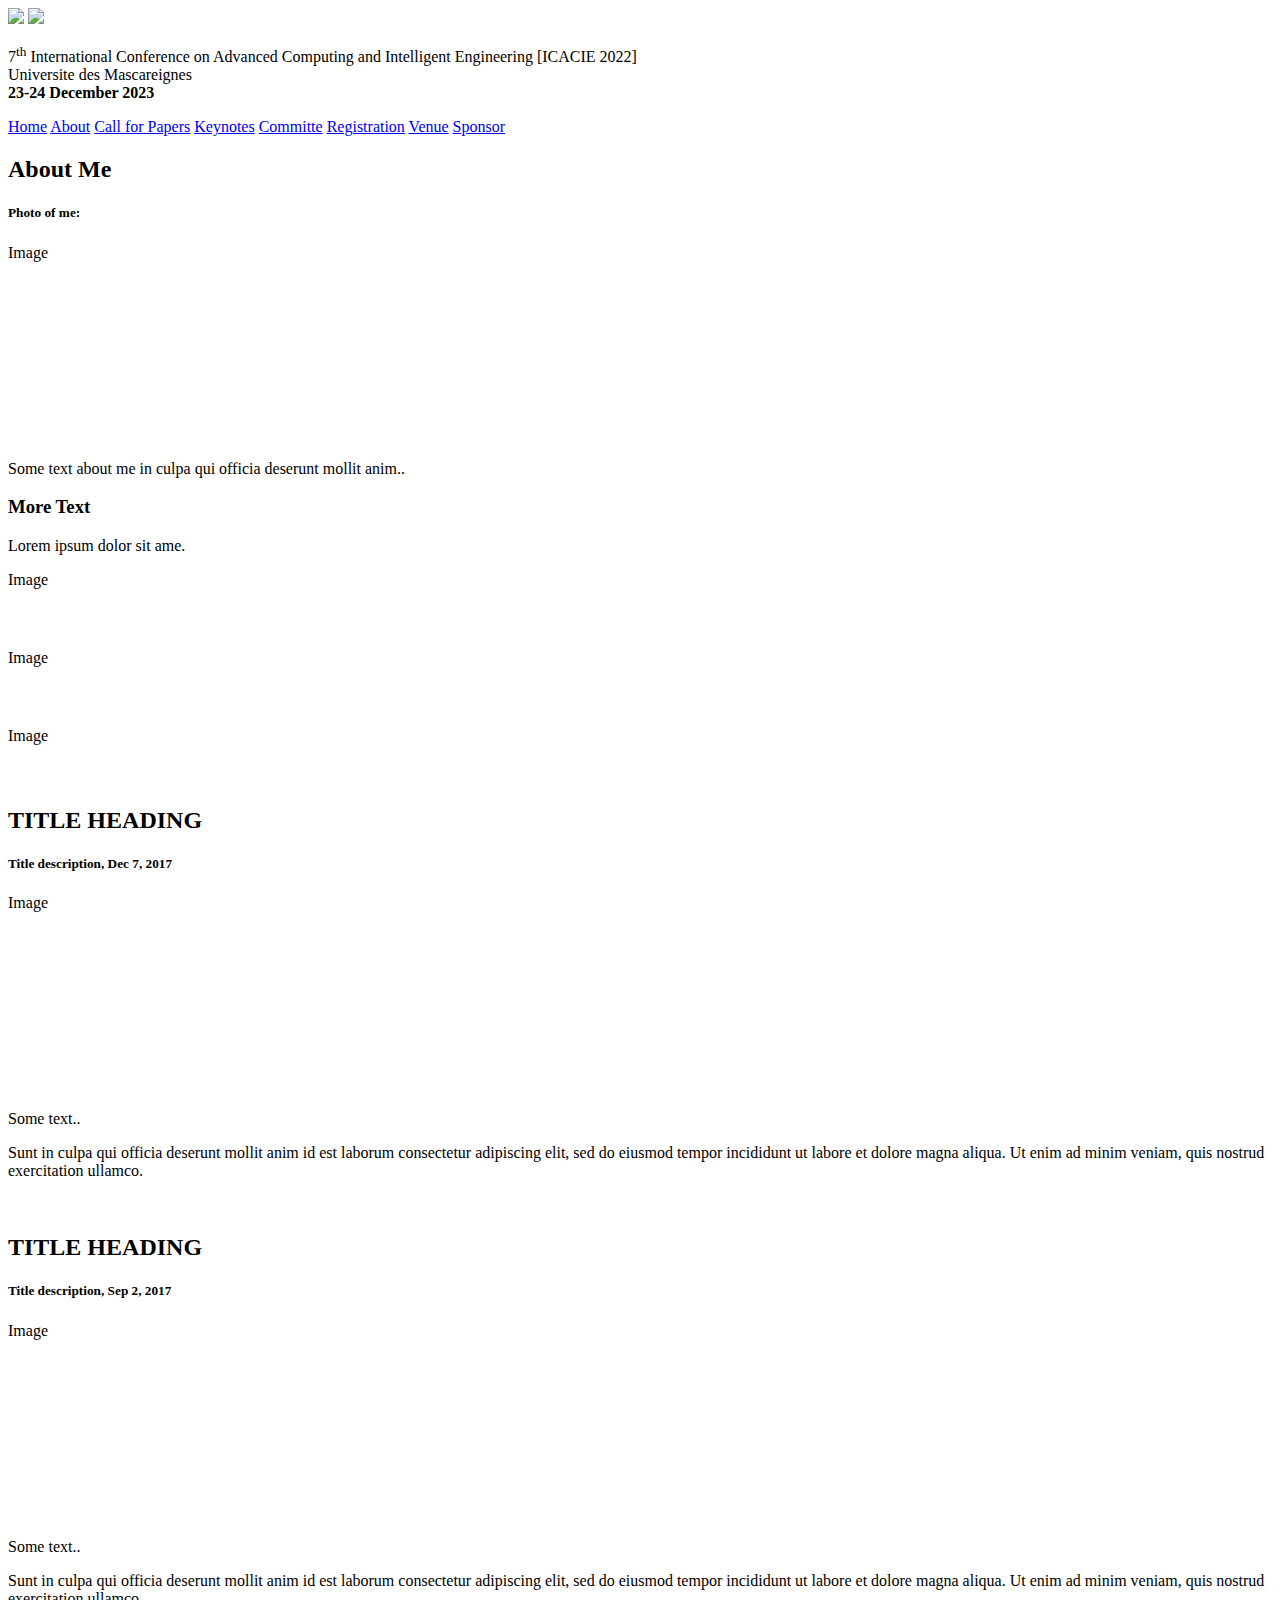
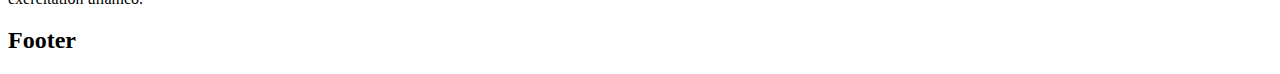
==== index.html @ 061257cf "This is the first version of my website" ====
<!-- @format -->

<!DOCTYPE html>
<html lang="en">
  <head>
    <meta charset="UTF-8" />
    <meta http-equiv="X-UA-Compatible" content="IE=edge" />
    <meta name="viewport" content="width=device-width, initial-scale=1.0" />
    <script src="https://kit.fontawesome.com/3111e54bba.js" crossorigin="anonymous"></script>
    <link rel="icon" href="img/logo.png" />
    <link rel="stylesheet" href="css/layout.css" />
    <link rel="stylesheet" href="css/base.css" />
    <link rel="stylesheet" href="css/component.css" />
    <link rel="stylesheet" href="css/main.css" />
    <title>Document</title>
  </head>
  <body>
    <!-- Header -->
    <div class="header">
      <!-- <img class="header__img" src="img/headerbg.jpg" /> -->
      <div class="header-item-left">
        <img class="item-left__img" src="img/logo-icacie.png" />
        <img class="item-left__img" src="img/udm-logo.png" />
      </div>
      <div class="header-item-right">
        <p>
          7<sup>th</sup> International Conference on Advanced Computing and Intelligent Engineering [ICACIE 2022]
          <br />
          Universite des Mascareignes
          <br />
          <b> 23-24 December 2023 </b>
        </p>
      </div>
      <!-- <div class="header-item-right"></div> -->
    </div>

    <!-- Navigation Bar -->
    <div class="navbar__main" id="navbar">
      <a href="#" class="navbar__link">Home</a>
      <a href="#" class="navbar__link">About</a>
      <a href="#" class="navbar__link">Call for Papers</a>
      <a href="#" class="navbar__link">Keynotes</a>
      <a href="#" class="navbar__link">Committe</a>
      <a href="#" class="navbar__link">Registration</a>
      <a href="#" class="navbar__link">Venue</a>
      <a href="#" class="navbar__link">Sponsor</a>
      <a href="javascript:void(0);" class="navbar__icon" onclick="openNav()">
        <i class="fa-solid fa-bars"></i>
      </a>
      <!--   -->
    </div>

    <!-- The flexible grid (content) -->
    <div class="content">
      <div class="content__side">
        <h2>About Me</h2>
        <h5>Photo of me:</h5>
        <div class="fakeimg" style="height: 200px">Image</div>
        <p>Some text about me in culpa qui officia deserunt mollit anim..</p>
        <h3>More Text</h3>
        <p>Lorem ipsum dolor sit ame.</p>
        <div class="fakeimg" style="height: 60px">Image</div>
        <br />
        <div class="fakeimg" style="height: 60px">Image</div>
        <br />
        <div class="fakeimg" style="height: 60px">Image</div>
      </div>
      <div class="content__main">
        <h2>TITLE HEADING</h2>
        <h5>Title description, Dec 7, 2017</h5>
        <div class="fakeimg" style="height: 200px">Image</div>
        <p>Some text..</p>
        <p>
          Sunt in culpa qui officia deserunt mollit anim id est laborum consectetur adipiscing elit, sed do eiusmod tempor incididunt ut labore et dolore magna aliqua. Ut enim ad minim veniam, quis
          nostrud exercitation ullamco.
        </p>
        <br />
        <h2>TITLE HEADING</h2>
        <h5>Title description, Sep 2, 2017</h5>
        <div class="fakeimg" style="height: 200px">Image</div>
        <p>Some text..</p>
        <p>
          Sunt in culpa qui officia deserunt mollit anim id est laborum consectetur adipiscing elit, sed do eiusmod tempor incididunt ut labore et dolore magna aliqua. Ut enim ad minim veniam, quis
          nostrud exercitation ullamco.
        </p>
      </div>
    </div>

    <!-- Footer -->
    <div class="footer">
      <h2>Footer</h2>
    </div>

    <script>
      function openNav() {
        var x = document.getElementById("navbar");
        if (x.className === "navbar__main") {
          x.className += " responsive";
        } else {
          x.className = "navbar__main";
        }
      }

      function closeNav() {
        document.getElementById("navbar").className = "navbar__main";
      }
    </script>
  </body>
</html>
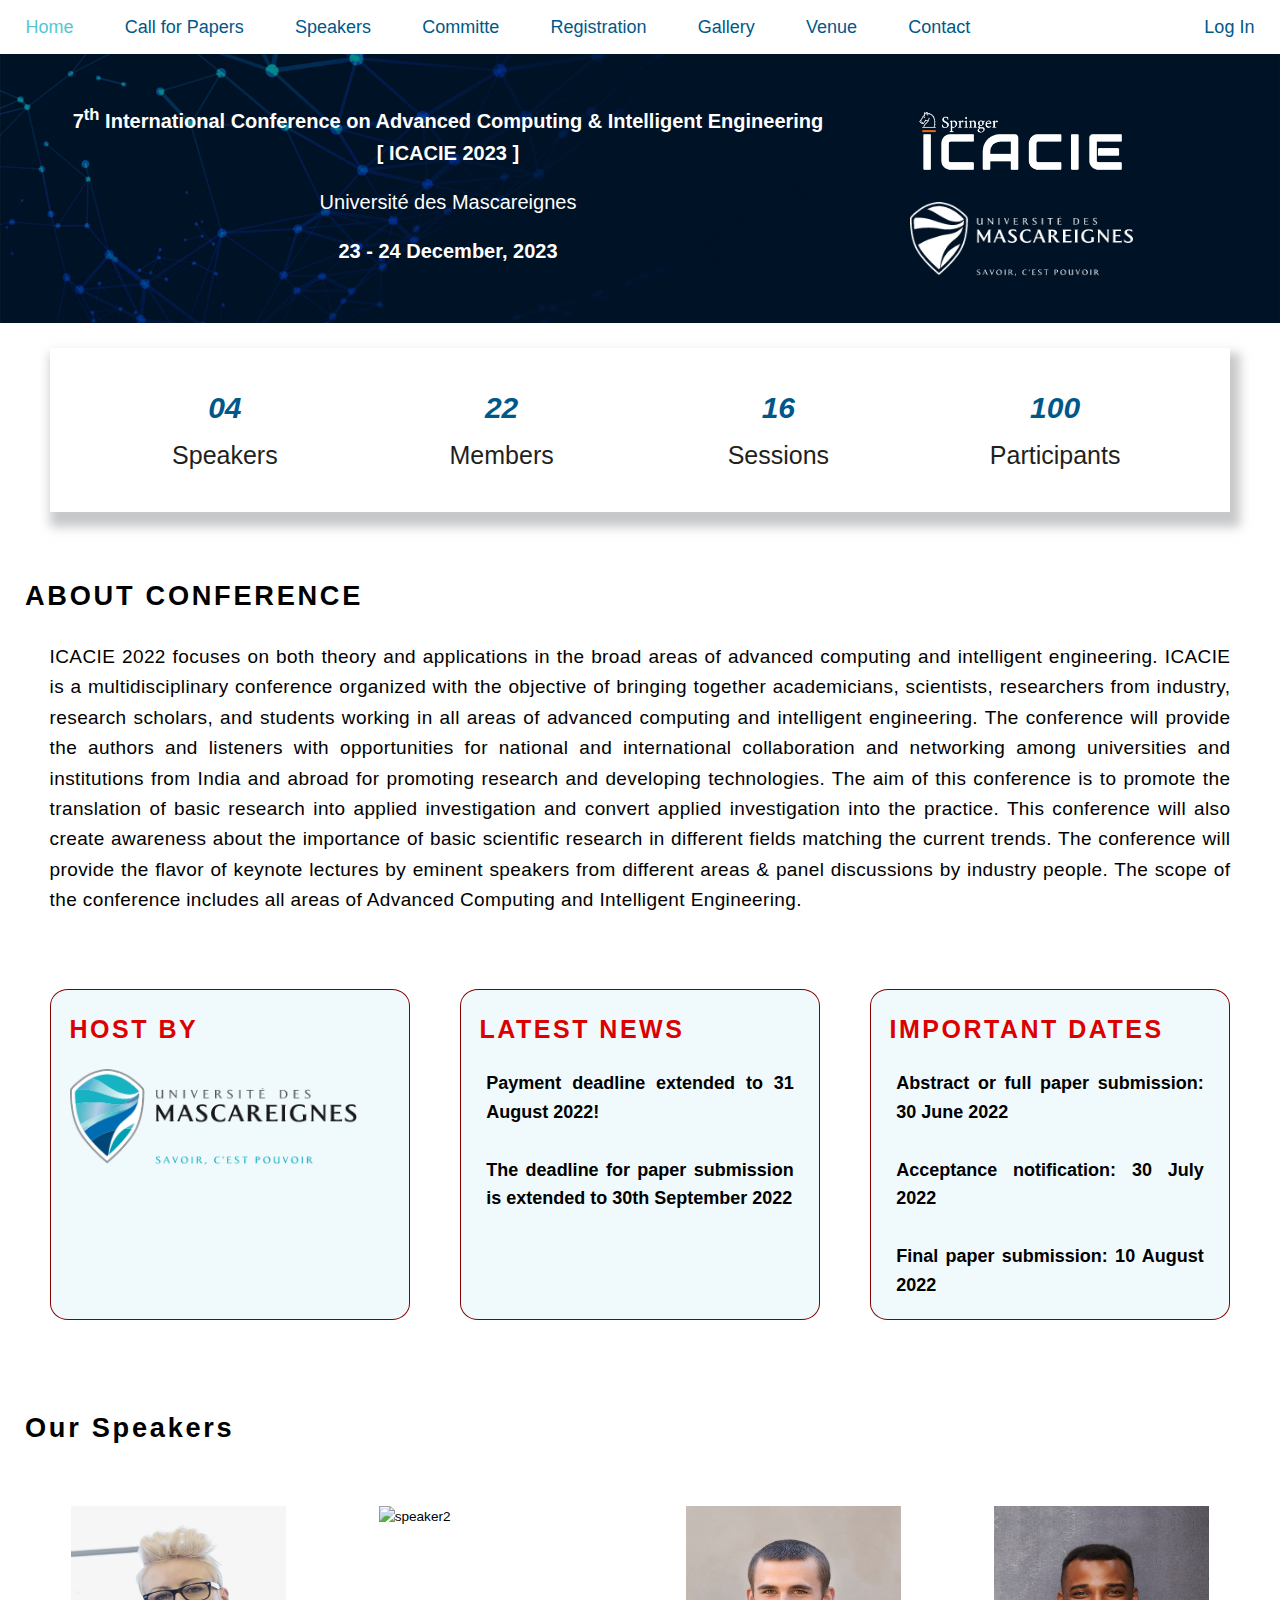
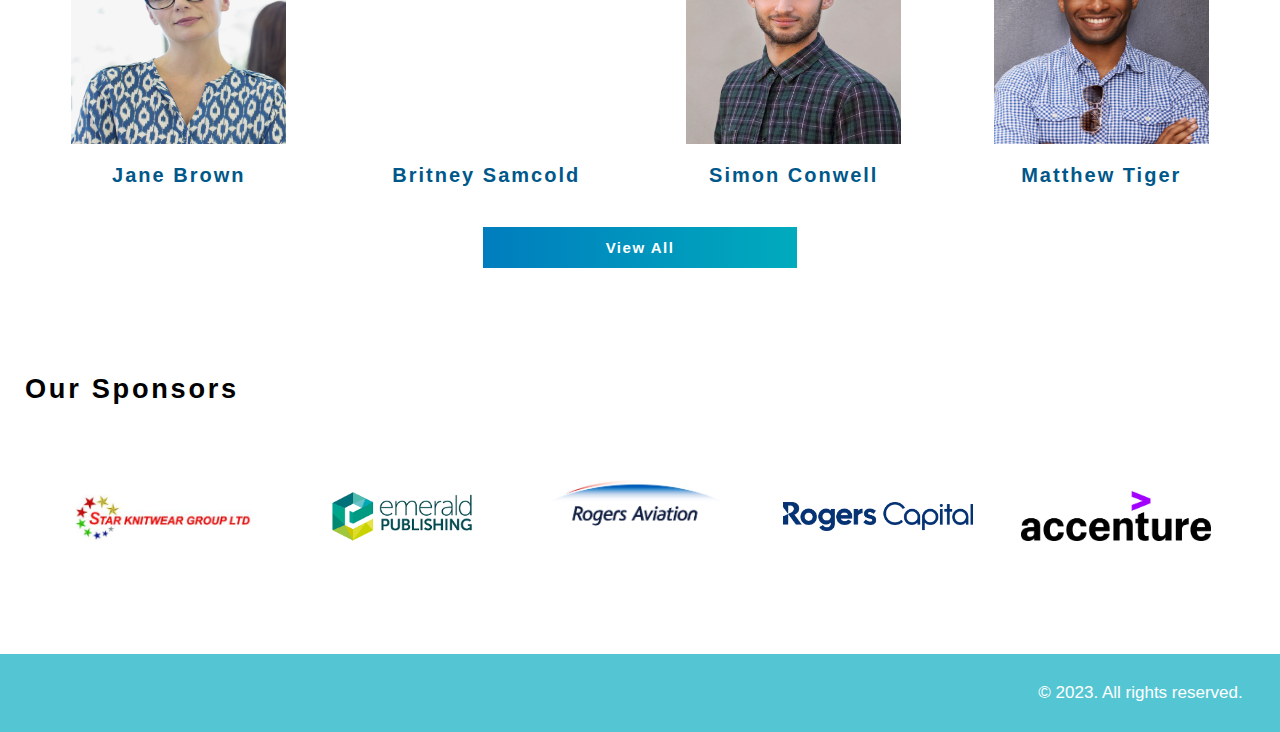
==== commit 203775c4: "This is the updated version of the website" ====
--- a/index.html
+++ b/index.html
@@ -1,109 +1,225 @@
-<!-- @format -->
-
 <!DOCTYPE html>
 <html lang="en">
-  <head>
-    <meta charset="UTF-8" />
-    <meta http-equiv="X-UA-Compatible" content="IE=edge" />
-    <meta name="viewport" content="width=device-width, initial-scale=1.0" />
-    <script src="https://kit.fontawesome.com/3111e54bba.js" crossorigin="anonymous"></script>
-    <link rel="icon" href="img/logo.png" />
-    <link rel="stylesheet" href="css/layout.css" />
-    <link rel="stylesheet" href="css/base.css" />
-    <link rel="stylesheet" href="css/component.css" />
-    <link rel="stylesheet" href="css/main.css" />
-    <title>Document</title>
-  </head>
-  <body>
-    <!-- Header -->
-    <div class="header">
-      <!-- <img class="header__img" src="img/headerbg.jpg" /> -->
-      <div class="header-item-left">
-        <img class="item-left__img" src="img/logo-icacie.png" />
-        <img class="item-left__img" src="img/udm-logo.png" />
-      </div>
-      <div class="header-item-right">
-        <p>
-          7<sup>th</sup> International Conference on Advanced Computing and Intelligent Engineering [ICACIE 2022]
-          <br />
-          Universite des Mascareignes
-          <br />
-          <b> 23-24 December 2023 </b>
-        </p>
-      </div>
-      <!-- <div class="header-item-right"></div> -->
-    </div>
-
-    <!-- Navigation Bar -->
+
+<head>
+  <meta charset="UTF-8">
+  <meta http-equiv="X-UA-Compatible" content="IE=edge">
+  <meta name="viewport" content="width=device-width, initial-scale=1.0">
+  <script src="https://kit.fontawesome.com/3111e54bba.js" crossorigin="anonymous"></script>
+  <link rel="icon" href="img/logo.png">
+  <link rel="stylesheet" href="css/layout.css">
+  <link rel="stylesheet" href="css/base.css">
+  <link rel="stylesheet" href="css/component.css">
+  <link rel="stylesheet" href="css/main.css">
+  <link rel="stylesheet" href="css/index.css">
+  <title>Home</title>
+</head>
+
+<body>
+  <div class="home__wrapper">
+    <!-- Navigation bar -->
     <div class="navbar__main" id="navbar">
-      <a href="#" class="navbar__link">Home</a>
-      <a href="#" class="navbar__link">About</a>
-      <a href="#" class="navbar__link">Call for Papers</a>
-      <a href="#" class="navbar__link">Keynotes</a>
-      <a href="#" class="navbar__link">Committe</a>
-      <a href="#" class="navbar__link">Registration</a>
-      <a href="#" class="navbar__link">Venue</a>
-      <a href="#" class="navbar__link">Sponsor</a>
+      <a href="index.html" class="navbar__link">Home</a>
+      <a href="papers.html" class="navbar__link">Call for Papers</a>
+      <a href="keynote.html" class="navbar__link">Speakers</a>
+      <a href="committee.html" class="navbar__link">Committe</a>
+      <a href="registration.html" class="navbar__link">Registration</a>
+      <a href="gallery.html" class="navbar__link">Gallery</a>
+      <a href="venue.html" class="navbar__link">Venue</a>
+      <a href="contact.html" class="navbar__link">Contact</a>
+      <a href="login.html" class="navbar__link navbar-link__icon"> <i class="fa-regular fa-user"></i> &nbsp; Log In </a>
       <a href="javascript:void(0);" class="navbar__icon" onclick="openNav()">
         <i class="fa-solid fa-bars"></i>
       </a>
-      <!--   -->
-    </div>
-
-    <!-- The flexible grid (content) -->
+    </div>
+    <!-- // Navigation bar -->
+
+    <!-- Header -->
+    <div class="header">
+      <div class="header-item-left">
+        <p class="heading main__heading">
+          <b> 7<sup>th</sup> International Conference on Advanced Computing & Intelligent Engineering <br>[ ICACIE
+            2023 ] </b>
+        </p>
+        <p class="heading sub__heading">Université des Mascareignes</p>
+        <p><b> 23 - 24 December, 2023 </b></p>
+      </div>
+      <div class="header-item-right">
+        <img class="item-right__img image__1" src="img/logo-icacie.png" alt="icacie-logo">
+        <img class="item-right__img image__2" src="img/udm-logo.png" alt="udm-logo">
+      </div>
+    </div>
+    <!--// Header -->
+
     <div class="content">
-      <div class="content__side">
-        <h2>About Me</h2>
-        <h5>Photo of me:</h5>
-        <div class="fakeimg" style="height: 200px">Image</div>
-        <p>Some text about me in culpa qui officia deserunt mollit anim..</p>
-        <h3>More Text</h3>
-        <p>Lorem ipsum dolor sit ame.</p>
-        <div class="fakeimg" style="height: 60px">Image</div>
-        <br />
-        <div class="fakeimg" style="height: 60px">Image</div>
-        <br />
-        <div class="fakeimg" style="height: 60px">Image</div>
+      <div class="content__main">
+
+        <!-- Statistic Number of speaker... -->
+        <div class="member-statistic">
+          <div class="statistic">
+            <div class="statistic_number">04</div>
+            <div class="statistic_title">Speakers</div>
+          </div>
+
+          <div class="statistic">
+            <div class="statistic_number">22</div>
+            <div class="statistic_title">Members</div>
+          </div>
+
+          <div class="statistic">
+            <div class="statistic_number">16</div>
+            <div class="statistic_title">Sessions</div>
+          </div>
+
+          <div class="statistic">
+            <div class="statistic_number">100</div>
+            <div class="statistic_title">Participants</div>
+          </div>
+        </div>
+        
+        <div class="content-about">
+          <!-- About Conference -->
+          <h1 class="about-content-title">ABOUT CONFERENCE</h1>
+          <div class="about-description">
+            ICACIE 2022 focuses on both theory and applications in the broad areas of advanced computing and intelligent
+            engineering. ICACIE is a multidisciplinary conference organized with the
+            objective of bringing together academicians, scientists, researchers from industry, research scholars, and
+            students working in all areas of advanced computing and intelligent
+            engineering. The conference will provide the authors and listeners with opportunities for national and
+            international collaboration and networking among universities and institutions from
+            India and abroad for promoting research and developing technologies. The aim of this conference is to
+            promote the translation of basic research into applied investigation and convert
+            applied investigation into the practice. This conference will also create awareness about the importance of
+            basic scientific research in different fields matching the current trends. The
+            conference will provide the flavor of keynote lectures by eminent speakers from different areas & panel
+            discussions by industry people. The scope of the conference includes all areas of
+            Advanced Computing and Intelligent Engineering.
+          </div>
+        </div>
+
+        <!-- Information Card -->
+        <div class="home__infocard">
+          <div class="home__card">
+            <!-- Host by  -->
+            <p class="home-card-title"> HOST BY </p>
+            <div class="sponsor-image">
+              <img src="img/mainLogo.png" alt="university-logo" class="sponsor-img">
+            </div>
+          </div>
+
+          <div class="home__card">
+            <!-- Latest News -->
+            <p class="home-card-title"> LATEST NEWS </p>
+            <p class="home-card-text"> Payment deadline extended to 31 August 2022! <br><br>
+              The deadline for paper submission is extended to 30th September 2022
+            </p>
+          </div>
+
+          <div class="home__card">
+            <!-- Important Dates  -->
+            <p class="home-card-title"> IMPORTANT DATES</p>
+            <p class="home-card-text"> Abstract or full paper submission: 30 June 2022 <br><br>
+              Acceptance notification: 30 July 2022<br><br>
+              Final paper submission: 10 August 2022
+            </p>
+          </div>
+
+        </div>
+
+        <!-- Speakers  -->
+        <div class="home-speaker">
+          <h1 class="speaker-content-title">Our Speakers</h1>
+
+          <div class="speaker-content">
+            <!-- Speakers Image and Name  -->
+            <div class="speaker-content-card">
+              <div class="speaker-content-image">
+                <img src="img/speaker1.jpg" alt="speaker1" class="speaker-img">
+              </div>
+              <div class="speaker-content-name">Jane Brown</div>
+            </div>
+            <div class="speaker-content-card">
+              <div class="speaker-content-image">
+                <img src="img/speaker2.jpg" alt="speaker2" class="speaker-img">
+              </div>
+              <div class="speaker-content-name">Britney Samcold</div>
+            </div>
+            <div class="speaker-content-card">
+              <div class="speaker-content-image">
+                <img src="img/speaker3.jpg" alt="speaker3" class="speaker-img">
+              </div>
+              <div class="speaker-content-name">Simon Conwell</div>
+            </div>
+            <div class="speaker-content-card">
+              <div class="speaker-content-image">
+                <img src="img/speaker4.jpg" alt="speaker4" class="speaker-img">
+              </div>
+              <div class="speaker-content-name">Matthew Tiger</div>
+            </div>
+          </div>
+          <!-- View All Speakers button -->
+          <div class="speaker-btn">
+            <button type="button" class="view-all-btn">
+              View All
+              <i class="venue-btn-icon fa-solid fa-angles-right"></i>
+            </button>
+          </div>
+        </div>
+
+        <!-- Sponsors  -->
+        <div class="sponsor-content">
+          <h1 class="about-content-title">Our Sponsors</h1>
+          <div class="sponsor-listing">
+            <div class="sponsor-image">
+              <img src="img/star.jpg" alt="sponsor-1" class="sponsor-img">
+            </div>
+            <div class="sponsor-image">
+              <img src="img/emerald.png" alt="sponsor-2" class="sponsor-img">
+            </div>
+            <div class="sponsor-image">
+              <img src="img/rogers.jpg" alt="sponsor-3" class="sponsor-img">
+            </div>
+            <div class="sponsor-image">
+              <img src="img/ROGERS_CAPITAL_LOGO.png" alt="sponsor-3" class="sponsor-img">
+            </div>
+            <div class="sponsor-image">
+              <img src="img/Logo-Accenture.png" alt="sponsor-3" class="sponsor-img">
+            </div>
+          </div>
+        </div>
+
       </div>
-      <div class="content__main">
-        <h2>TITLE HEADING</h2>
-        <h5>Title description, Dec 7, 2017</h5>
-        <div class="fakeimg" style="height: 200px">Image</div>
-        <p>Some text..</p>
-        <p>
-          Sunt in culpa qui officia deserunt mollit anim id est laborum consectetur adipiscing elit, sed do eiusmod tempor incididunt ut labore et dolore magna aliqua. Ut enim ad minim veniam, quis
-          nostrud exercitation ullamco.
-        </p>
-        <br />
-        <h2>TITLE HEADING</h2>
-        <h5>Title description, Sep 2, 2017</h5>
-        <div class="fakeimg" style="height: 200px">Image</div>
-        <p>Some text..</p>
-        <p>
-          Sunt in culpa qui officia deserunt mollit anim id est laborum consectetur adipiscing elit, sed do eiusmod tempor incididunt ut labore et dolore magna aliqua. Ut enim ad minim veniam, quis
-          nostrud exercitation ullamco.
-        </p>
-      </div>
-    </div>
-
-    <!-- Footer -->
-    <div class="footer">
-      <h2>Footer</h2>
-    </div>
-
-    <script>
-      function openNav() {
-        var x = document.getElementById("navbar");
-        if (x.className === "navbar__main") {
-          x.className += " responsive";
-        } else {
-          x.className = "navbar__main";
-        }
+
+    </div>
+  </div>
+
+  <!-- Footer -->
+  <div class="footer">
+    <div class="footer-item-left">
+      <p class="footer__para">
+        <i class="footer__icons fa-brands fa-facebook-f"></i>
+        <i class="footer__icons fa-brands fa-youtube"></i>
+        <i class="footer__icons fa-brands fa-instagram"></i>
+        <i class="footer__icons fa-brands fa-linkedin-in"></i>
+        <i class="footer__icons fa-brands fa-twitter"></i>
+      </p>
+    </div>
+    <div class="footer-item-right">
+      <p class="footer__para">© 2023. All rights reserved.</p>
+    </div>
+  </div>
+
+  <!-- Navigation bar menu icon -->
+  <script>
+    function openNav() {
+      var x = document.getElementById("navbar");
+      if (x.className === "navbar__main") {
+        x.className += " responsive";
+      } else {
+        x.className = "navbar__main";
       }
-
-      function closeNav() {
-        document.getElementById("navbar").className = "navbar__main";
-      }
-    </script>
-  </body>
-</html>
+    }
+  </script>
+</body>
+
+</html>--- a/css/layout.css
+++ b/css/layout.css
@@ -0,0 +1,32 @@
+/* Header*/
+.header {
+  background:var(--color-primary);
+  background-image: url(../img/techbg-3.jpg);
+  background-size: cover;
+  color: white;
+  display: flex;
+  padding-top:6% ;
+
+}
+
+/* Footer */
+.footer {
+  display: flex;
+  flex-direction: row;
+  padding: 25px;
+  color: #fff;
+  font-size: 17px;
+  background: var(--color-primary-light-1);
+}
+
+@media (max-width: 700px) {
+  .header {
+    flex-direction: column;
+    padding-top: 15%; 
+  }
+
+  .footer {
+    flex-direction: column;
+  }
+
+}--- a/css/base.css
+++ b/css/base.css
@@ -0,0 +1,31 @@
+:root{
+    --color-primary: rgb(0,171,189);
+    --color-primary-light-1: rgb(84,198,211);
+    --color-primary-light-2:rgb(0,183,199);
+    --color-primary-dark-1: rgb(0,88,138) ;
+    --color-primary-dark-2: rgb(0,125,190);
+    --color-grey-dark-1: rgb(35,31,32);
+    --color-grey-dark-2: rgb(99,100,102);
+    --color-grey-dark-3: rgb(167,169,172);
+
+}
+
+*,
+*::before,
+*::after
+{
+    margin:0;
+    padding:0;
+    box-sizing: border-box;
+}
+
+html{
+    font-size:85%;
+}
+
+body{
+    font-family: 'Optima','Calibri','Candara','Segoe','Segoe UI',Arial,sans-serif;
+    font-weight: 400;
+    line-height: 1.6;
+    min-height: 100vh;
+}
--- a/css/component.css
+++ b/css/component.css
@@ -0,0 +1,127 @@
+/* Style the top navigation bar */
+.navbar__main {
+    background-color: #ffffff;
+    overflow: hidden;
+    position: fixed;
+    width: 100%;
+}
+
+/* navigation bar icon menu bar */
+.navbar__main .navbar__icon {
+    display: none;
+    color: var(--color-primary-dark-1);
+}
+
+/* Style the navigation bar links */
+.navbar__main .navbar__link {
+    float: left;
+    color: var(--color-primary-dark-1);
+    padding: 1% 2%;
+    text-decoration: none;
+    font-size: 18px;
+}
+
+/* Navigation bar link log in icon */
+.navbar__main .navbar-link__icon {
+    float: right;
+}
+
+/* change color icon color on hover */
+.navbar__main .navbar__link__icon:hover {
+    color: var(--color-primary-light-1);
+}
+
+/* Change color on hover */
+.navbar__main .navbar__link:hover {
+    color: var(--color-primary-light-1);
+}
+
+/* Change color on active */
+.navbar__main .navbar__link:active {
+    background-color: var(--color-primary-light-1);
+    color: #ffffff;
+}
+
+
+/* Footer */
+.footer .footer-item-left {
+    flex: 50%;
+}
+
+.footer .footer-item-right {
+    flex: 50%;
+}
+
+/* Footer text*/
+.footer-item-right .footer__para {
+    display: block;
+    float: right;
+    font-weight: 200;
+    padding: 0 2%;
+}
+
+/* Footer  icon*/
+.footer__para .footer__icons {
+    font-weight: 200;
+    padding: 0 2%;
+}
+
+/* Responsive layout */
+@media (max-width: 950px) {
+
+    /* Flex row */
+    .navbar__main {
+        flex-direction: row;
+    }
+
+    /* Display on first child eg: Home */
+    .navbar__main .navbar__link:not(:first-child) {
+        display: none;
+    }
+
+    /* Menu Bar icon */
+    .navbar__main .navbar__icon {
+        float: right;
+        display: flex;
+        align-items: center;
+        font-size: 20px;
+        padding: 1.5% 2% 1% 2%;
+        text-decoration: none;
+    }
+
+    /* navigation bar stay at the top */
+    .navbar__main.responsive {
+        position: relative;
+    }
+
+    /* Menu Bar icon stay at the top */
+    .navbar__main.responsive .navbar__icon {
+        position: absolute;
+        right: 0;
+        top: 0;
+    }
+
+    /* Navigation link */
+    .navbar__main .navbar__link {
+        float: left;
+        display: flex;
+        text-align: left;
+        padding-left: 5%;
+    }
+
+    /* Display navigation link */
+    .navbar__main.responsive .navbar__link {
+        float: none;
+        display: block;
+    }
+}
+
+@media (max-width: 700px) {
+
+    /* footer */
+    .footer-item-right .footer__para {
+        padding-top: 5%;
+        display: block;
+        float: left;
+    }
+}--- a/css/main.css
+++ b/css/main.css
@@ -0,0 +1,46 @@
+/* Styling for main header in all page */
+.header-item-right {
+    flex: 30%;
+    padding: 2% 2% 2% 0; 
+}
+
+/* header right item */
+.item-right__img {
+    padding: 0 4% 4% 4%;
+}
+
+.header-item-right .item-right__img {
+    width: 70%;
+}
+
+/* header left item */
+.header-item-left {
+    flex: 70%;
+    text-align: center;
+    padding: 2%;
+    font-size: 20px;
+}
+
+/* header title */
+.header .heading {
+    padding-bottom: 2%;
+}
+
+/* Responsive layout*/
+@media (max-width: 700px) {
+    .header-item-right {
+        display: flex;
+        flex-direction: column;
+        align-items: center;
+        margin-bottom: 5%;
+    }
+
+    .header-item-right .item-right__img {
+        width: 50%;
+    }
+
+    .header-item-left {
+        margin-top: 2%;
+        font-size: 15px;
+    }
+}--- a/css/index.css
+++ b/css/index.css
@@ -0,0 +1,216 @@
+/* home content*/
+.content {
+    display: flex;
+}
+
+
+.content__main {
+    padding: 25px;
+}
+
+/* about title */
+.about-content-title {
+    letter-spacing: 0.1em;
+}
+
+/* about description */
+.about-description {
+    padding: 2% 2%;
+    font-size: 19px;
+    letter-spacing: 0.02em;
+    text-align: justify;
+}
+
+/* member statistic */
+.member-statistic {
+    box-shadow: var(--color-grey-dark-3);
+    display: flex;
+    margin: 0 2% 5%;
+    background-color: #ffffff;
+    padding: 3%;
+    box-shadow: 5px 10px 10px 5px rgba(167, 169, 172, 0.637);
+}
+
+/* statistic detail */
+.statistic {
+    width: 100%;
+    display: flex;
+    flex-direction: column;
+    align-items: center;
+    justify-content: space-evenly;
+}
+
+.statistic_number {
+    font: bold italic 30px/1.5 Helvetica, Verdana, sans-serif;
+    color: var(--color-primary-dark-1);
+    padding-bottom: 2%;
+}
+
+.statistic_title {
+    padding: 0 15px;
+    font-size: 25px;
+    color: var(--color-grey-dark-1);
+}
+
+/* home important card */
+.home__infocard {
+    display: flex;
+    flex-direction: row;
+    margin: 2% 0;
+
+}
+
+/* card content */
+.home__infocard .home__card {
+    border: 1px solid #820000;
+    background-color: #c9eef749;
+    border-radius: 5%;
+    margin: 2%;
+    padding: 1%;
+    width: 50%;
+}
+
+/* card title */
+.home-card-title {
+    font-size: 25px;
+    color: #DC0000;
+    font-weight: 700;
+    letter-spacing: 0.1em;
+    padding: 2% 2% 4%;
+}
+
+/* card text */
+.home-card-text {
+    padding: 2% 4%;
+    font-size: 18px;
+    font-weight: 600;
+    text-align: justify;
+}
+
+
+/* speaker detail */
+.home-speaker {
+    margin: 0 0 8%;
+}
+
+/* speaker heading */
+.speaker-content-title {
+    letter-spacing: 0.1em;
+    width: 100%;
+    padding: 3% 0;
+}
+
+.speaker-content {
+    display: flex;
+    justify-content: space-evenly;
+}
+
+/* speaker card content */
+.speaker-content-card {
+    display: flex;
+    flex-direction: column;
+    justify-content: center;
+    align-items: center;
+    width: 100%;
+}
+
+/* speaker image content */
+.speaker-content-image {
+    display: flex;
+    justify-content: center;
+    width: 70%;
+    height: 70%;
+
+}
+
+/* speaker image */
+.speaker-img {
+    width: 100%;
+    height: 100%;
+    display: flex;
+    align-items: center;
+}
+
+/* speaker name */
+.speaker-content-name {
+    font-size: 20px;
+    font-weight: 600;
+    letter-spacing: 0.1em;
+    padding: 5% 0;
+    color: var(--color-primary-dark-1);
+}
+
+/* button */
+.speaker-btn {
+    width: 100%;
+    display: flex;
+    justify-content: center;
+}
+
+/* button icon */
+.speaker-btn-icon {
+    font-size: 17px;
+    color: white;
+    padding: 5px;
+}
+
+/* view all speaker button */
+.view-all-btn {
+    border: none;
+    background-image: linear-gradient(to right, var(--color-primary-dark-2), var(--color-primary));
+    color: white;
+    font-size: 15px;
+    font-weight: 600;
+    padding: 1% 10%;
+    letter-spacing: 0.1em;
+
+}
+
+/* on hover change button color */
+.view-all-btn:hover {
+    background-image: none;
+    background-color: var(--color-primary-dark-1);
+}
+
+/* sponsor listing */
+.sponsor-listing {
+    padding: 20px;
+    display: flex;
+    justify-content: center;
+    align-items: center;
+    width: 100%;
+}
+
+/* sponsor image content */
+.sponsor-image {
+    width: 90%;
+    padding: 2%;
+}
+
+/* sponsor image */
+.sponsor-img {
+    width: 100%;
+}
+
+@media (max-width: 700px) {
+    .member-statistic {
+        flex-direction: column;
+    }
+
+    .speaker-content-heading {
+        flex-direction: column;
+    }
+
+    .speaker-content {
+        flex-direction: column;
+    }
+
+    .home__infocard {
+        flex-direction: column;
+    }
+
+    .home__infocard .home__card {
+        width: 100%;
+    }
+
+}